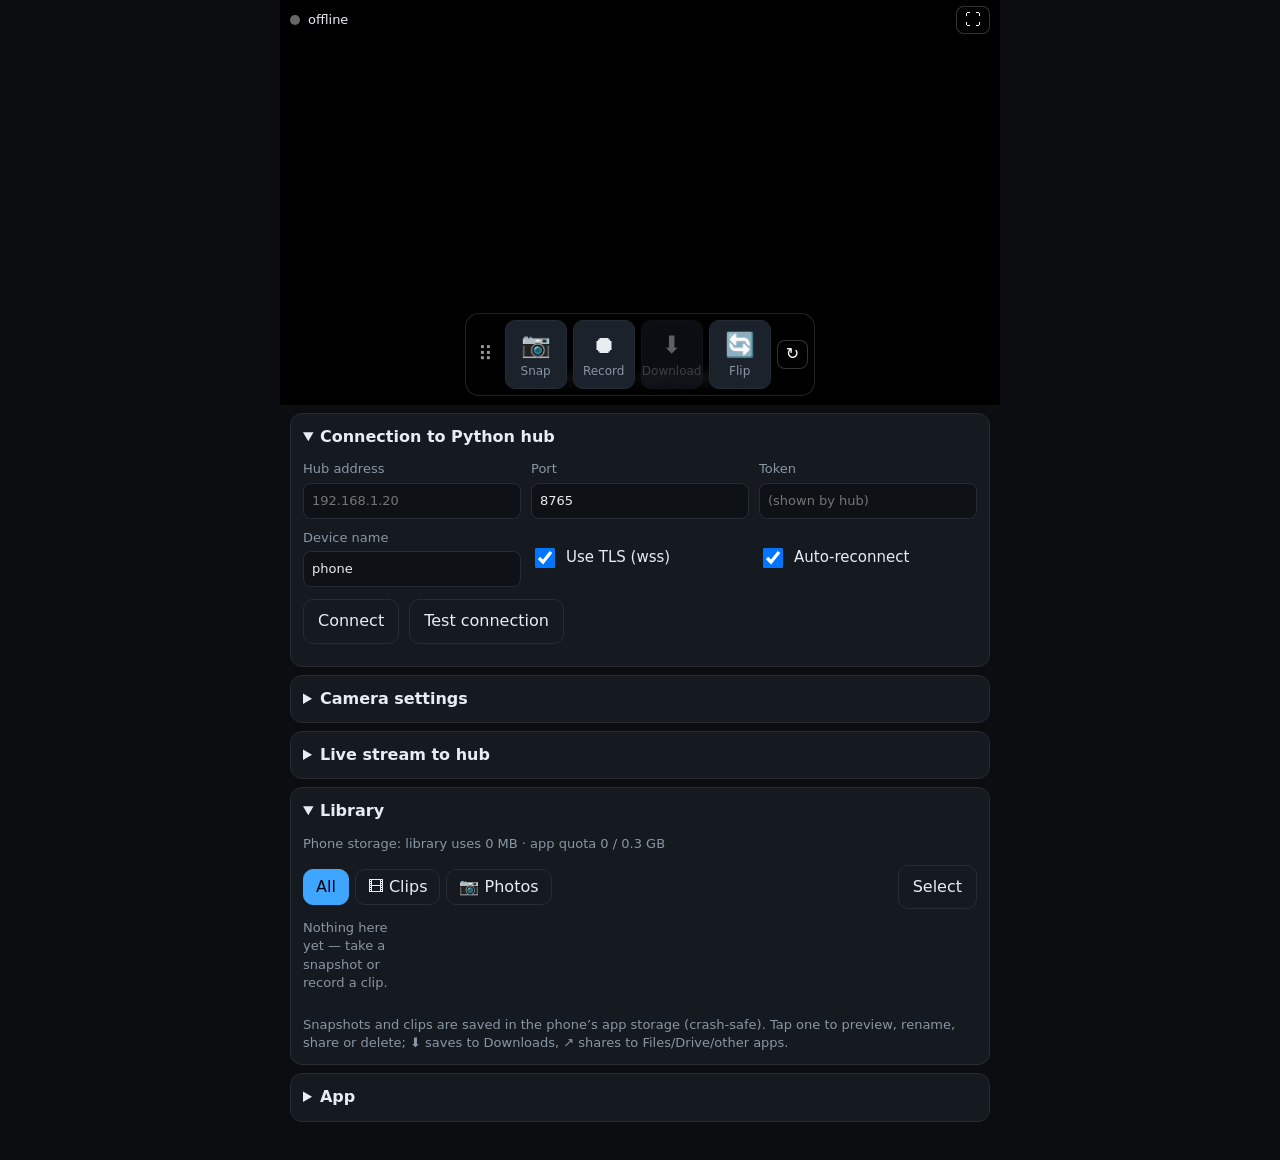
==== index.html @ 494fe661 "Persist snapshots; unified Library to manage photos and video clips (v0.4.0) Co-Authored-By: Claude " ====
<!doctype html>
<html lang="en">
<head>
<meta charset="utf-8">
<meta name="viewport" content="width=device-width, initial-scale=1, viewport-fit=cover">
<meta name="theme-color" content="#0b0d10">
<title>IP Webcam</title>
<link rel="manifest" href="manifest.webmanifest">
<link rel="icon" href="icons/icon-192.png">
<link rel="apple-touch-icon" href="icons/icon-192.png">
<link rel="stylesheet" href="style.css">
</head>
<body>
<main>
  <section class="view">
    <video id="video" playsinline muted autoplay></video>
    <div class="hud">
      <span id="connDot" class="dot off"></span><span id="connText">offline</span>
      <span id="recBadge" class="badge" hidden>● REC <b id="recTime">0:00</b></span>
      <span id="camInfo" class="info"></span>
      <button id="btnFull" class="mini" title="Full-screen view">⛶</button>
    </div>
    <div id="actions" class="widget">
      <span class="grip" title="Drag to move">⠿</span>
      <button id="btnSnap" class="big">📷<small>Snap</small></button>
      <button id="btnRec" class="big">⏺<small>Record</small></button>
      <button id="btnDl" class="big" disabled>⬇<small>Download</small></button>
      <button id="btnFlip" class="big">🔄<small>Flip</small></button>
      <button class="rot mini" title="Rotate toolbar">↻</button>
    </div>
    <div id="quick" class="widget quick" hidden>
      <span class="grip" title="Drag to move">⠿</span>
      <div id="quickBody"></div>
      <button class="rot mini" title="Rotate panel">↻</button>
    </div>
    <div id="toast" class="toast" hidden></div>
  </section>

  <section class="panels">
    <details id="pConn" open>
      <summary>Connection to Python hub</summary>
      <div class="grid">
        <label>Hub address <input id="hubHost" inputmode="url" placeholder="192.168.1.20" autocapitalize="off" autocomplete="off"></label>
        <label>Port <input id="hubPort" type="number" min="1" max="65535" value="8765"></label>
        <label>Token <input id="hubToken" placeholder="(shown by hub)" autocapitalize="off" autocomplete="off"></label>
        <label>Device name <input id="devName" placeholder="phone"></label>
        <label class="row"><input id="hubTls" type="checkbox" checked> Use TLS (wss)</label>
        <label class="row"><input id="hubAuto" type="checkbox" checked> Auto-reconnect</label>
      </div>
      <div class="actions">
        <button id="btnConnect">Connect</button>
        <button id="btnTest">Test connection</button>
        <a id="certLink" href="#" target="_blank" rel="noopener" hidden>Trust hub certificate ↗</a>
      </div>
      <p id="connHint" class="hint"></p>
    </details>

    <details id="pCam">
      <summary>Camera settings</summary>
      <div class="grid">
        <label>Camera <select id="selDevice"></select></label>
        <label>Resolution
          <select id="selRes">
            <option>640x480</option><option>1280x720</option><option>1920x1080</option><option>3840x2160</option>
          </select></label>
        <label>Frame rate <select id="selFps"><option>15</option><option>24</option><option>30</option><option>60</option></select></label>
        <label class="row"><input id="chkAudio" type="checkbox"> Record microphone</label>
      </div>
      <h4>Recording (compression)</h4>
      <div class="grid">
        <label>Quality / bitrate
          <select id="selBitrate"><option value="low">Low — 1 Mbps (~7 MB/min)</option><option value="medium">Medium — 2.5 Mbps (~19 MB/min)</option><option value="high">High — 5 Mbps (~38 MB/min)</option><option value="max">Max — 10 Mbps (~75 MB/min)</option></select></label>
        <label>Codec
          <select id="selCodec"><option value="auto">Auto (H.264 mp4 if available)</option><option value="h264">H.264 · mp4 (plays everywhere)</option><option value="vp9">VP9 · webm (smaller files)</option></select></label>
      </div>
      <h4>Device controls</h4>
      <div id="advControls" class="grid"><p class="hint">Start the camera to see controls.</p></div>
    </details>

    <details id="pStream">
      <summary>Live stream to hub</summary>
      <div class="grid">
        <label class="row"><input id="chkStream" type="checkbox"> Send preview frames</label>
        <label>Stream fps <input id="stFps" type="number" min="1" max="30" value="10"></label>
        <label>Stream width <input id="stWidth" type="number" min="160" max="3840" step="10" value="640"></label>
        <label>JPEG quality <input id="stQual" type="range" min="0.1" max="1" step="0.05" value="0.6"></label>
        <label>Snapshot quality <input id="snQual" type="range" min="0.5" max="1" step="0.01" value="0.92"></label>
      </div>
    </details>

    <details id="pLib" open>
      <summary>Library <span id="libCount"></span></summary>
      <p id="storInfo" class="hint"></p>
      <div class="libbar">
        <div id="libFilter"><button data-f="all" class="on">All</button><button data-f="video">🎞 Clips</button><button data-f="photo">📷 Photos</button></div>
        <button id="libSelect">Select</button>
      </div>
      <div id="libActions" class="libbar" hidden>
        <button id="libAll">All</button><span id="libSelN" class="hint"></span>
        <button id="libDl" disabled>⬇</button><button id="libShare" disabled>↗</button><button id="libDel" disabled>🗑</button>
      </div>
      <div id="libGrid" class="libgrid"></div>
      <p class="hint">Snapshots and clips are saved in the phone’s app storage (crash-safe). Tap one to preview, rename, share or delete; ⬇ saves to Downloads, ↗ shares to Files/Drive/other apps.</p>
    </details>

    <details id="pApp">
      <summary>App</summary>
      <p>Version <b id="verText"></b></p>
      <div class="actions">
        <button id="btnResetLayout">Reset control layout</button>
        <button id="btnInstall" hidden>Install app</button>
        <button id="btnUpdate">Update / clear cache</button>
      </div>
      <p class="hint">Once installed the app works with no internet. “Update / clear cache” deletes cached files and reloads the newest version (needs the page reachable once).</p>
    </details>
  </section>
</main>
<dialog id="preview">
  <div id="pvBody"></div>
  <p id="pvName" class="hint"></p>
  <div class="actions"><button id="pvDl">⬇ Download</button><button id="pvShare">↗ Share</button><button id="pvRename">✎ Rename</button><button id="pvDel">🗑 Delete</button><button id="pvClose">Close</button></div>
</dialog>
<script src="version.js"></script>
<script src="app.js"></script>
</body>
</html>
---- style.css ----
:root{--bg:#0b0d10;--card:#151a20;--line:#252c35;--fg:#e8edf2;--dim:#8a96a3;--acc:#3ea6ff;--red:#ff4d4d;--grn:#3ddc84}
*{box-sizing:border-box}
html,body{margin:0;background:var(--bg);color:var(--fg);font:16px/1.4 system-ui,sans-serif;-webkit-tap-highlight-color:transparent}
main{max-width:720px;margin:0 auto;padding:env(safe-area-inset-top) 0 env(safe-area-inset-bottom)}
.view{position:relative;background:#000;aspect-ratio:16/9;max-height:55vh;width:100%}
video{width:100%;height:100%;object-fit:contain;display:block}
.hud{position:absolute;left:0;right:0;top:0;display:flex;gap:8px;align-items:center;padding:6px 10px;font-size:13px;background:linear-gradient(#000a,transparent)}
.info{margin-left:auto;color:var(--dim)}
.dot{width:10px;height:10px;border-radius:50%;display:inline-block}
.dot.off{background:#666}.dot.on{background:var(--grn)}.dot.wait{background:#ffb020}
.badge{background:var(--red);color:#fff;padding:1px 8px;border-radius:10px}
.toast{position:absolute;left:50%;bottom:10px;transform:translateX(-50%);background:#000c;padding:6px 14px;border-radius:16px;font-size:14px;max-width:90%}
button{font:inherit;color:var(--fg);background:var(--card);border:1px solid var(--line);border-radius:10px;padding:10px 14px}
button:active{background:#1f2730}button:disabled{opacity:.4}
button.big{font-size:24px;display:flex;flex-direction:column;align-items:center;padding:8px 0}
button.big small{font-size:12px;color:var(--dim)}
button.rec{background:var(--red);border-color:var(--red)}button.rec small{color:#fff}
.panels{padding:0 10px 30px}
details{background:var(--card);border:1px solid var(--line);border-radius:12px;margin:8px 0;padding:0 12px}
summary{padding:12px 0;font-weight:600;cursor:pointer}
.grid{display:grid;grid-template-columns:repeat(auto-fit,minmax(200px,1fr));gap:10px;padding-bottom:12px}
label{display:flex;flex-direction:column;gap:4px;font-size:13px;color:var(--dim)}
label.row{flex-direction:row;align-items:center;gap:8px;color:var(--fg);font-size:15px}
input,select{font:inherit;color:var(--fg);background:#0e1216;border:1px solid var(--line);border-radius:8px;padding:8px;min-width:0}
input[type=checkbox]{width:20px;height:20px}
input[type=range]{padding:0}
.val{color:var(--fg)}
.actions{display:flex;gap:10px;align-items:center;flex-wrap:wrap;padding-bottom:10px}
.actions a{color:var(--acc)}
.hint{color:var(--dim);font-size:13px;margin:0 0 12px}
h4{margin:4px 0 8px;color:var(--dim);font-size:13px;text-transform:uppercase;letter-spacing:.05em}
.gallery{display:grid;grid-template-columns:repeat(auto-fill,minmax(110px,1fr));gap:8px;padding-bottom:12px}
.gallery a{display:block;position:relative}
.gallery img{width:100%;aspect-ratio:4/3;object-fit:cover;border-radius:8px;display:block}
.rec-row{display:flex;gap:6px;align-items:center;padding:6px 0;border-top:1px solid var(--line)}.rec-row span{flex:1;font-size:13px;overflow-wrap:anywhere}.rec-row button{padding:6px 10px}
.widget{position:absolute;z-index:6;display:flex;align-items:stretch;gap:6px;padding:6px;background:#000b;border:1px solid #fff2;border-radius:14px;backdrop-filter:blur(6px)}
.widget .grip{display:flex;align-items:center;padding:0 6px;color:#fff9;cursor:grab;touch-action:none;user-select:none;font-size:20px}
.widget.vert{flex-direction:column}.widget.vert .grip{padding:4px 0;justify-content:center}
.widget button.big{width:62px;background:#1b222b}
.widget label{color:#ddd;font-size:12px;min-width:110px}
.widget .mini{align-self:center}
.mini{padding:2px 8px;font-size:16px;background:#0008;border:1px solid #fff3;border-radius:8px;color:#fff}
.hud .mini{pointer-events:auto}
#quickBody{display:flex;gap:10px;align-items:center}.widget.vert #quickBody{flex-direction:column;align-items:stretch}
body.full .view{position:fixed;inset:0;max-height:none;aspect-ratio:auto;height:100dvh;z-index:4}
body.full .panels{display:none}
.view{min-height:280px}
.widget.vert button.big{width:46px;padding:6px 0}.widget.vert button.big small{display:none}
.libbar{display:flex;gap:8px;align-items:center;justify-content:space-between;margin-bottom:10px;flex-wrap:wrap}
.libbar>div{display:flex;gap:6px;align-items:center}
#libFilter button{padding:6px 12px}#libFilter button.on{background:var(--acc);border-color:var(--acc);color:#001}
.libgrid{display:grid;grid-template-columns:repeat(auto-fill,minmax(105px,1fr));gap:8px;padding-bottom:12px}
.card{position:relative;background:#0e1216;border:2px solid transparent;border-radius:10px;overflow:hidden;cursor:pointer}
.card.sel{border-color:var(--acc)}
.card img,.card .noimg{width:100%;aspect-ratio:4/3;object-fit:cover;display:flex;align-items:center;justify-content:center;font-size:28px;background:#1b222b}
.card .tag{position:absolute;left:4px;top:4px;background:#000b;font-size:11px;padding:1px 6px;border-radius:8px}
.card .chk{position:absolute;right:4px;top:4px;width:22px;height:22px;border-radius:50%;background:#000b;border:2px solid #fff;display:flex;align-items:center;justify-content:center;font-size:13px}
.card.sel .chk{background:var(--acc);color:#001}
.card .cap{font-size:10px;color:var(--dim);padding:3px 5px;white-space:nowrap;overflow:hidden;text-overflow:ellipsis}
dialog{background:var(--card);color:var(--fg);border:1px solid var(--line);border-radius:14px;padding:12px;width:min(96vw,640px);max-height:92vh}
dialog::backdrop{background:#000c}
#pvBody img,#pvBody video{width:100%;max-height:60vh;object-fit:contain;background:#000;border-radius:8px;display:block}
[hidden]{display:none!important}
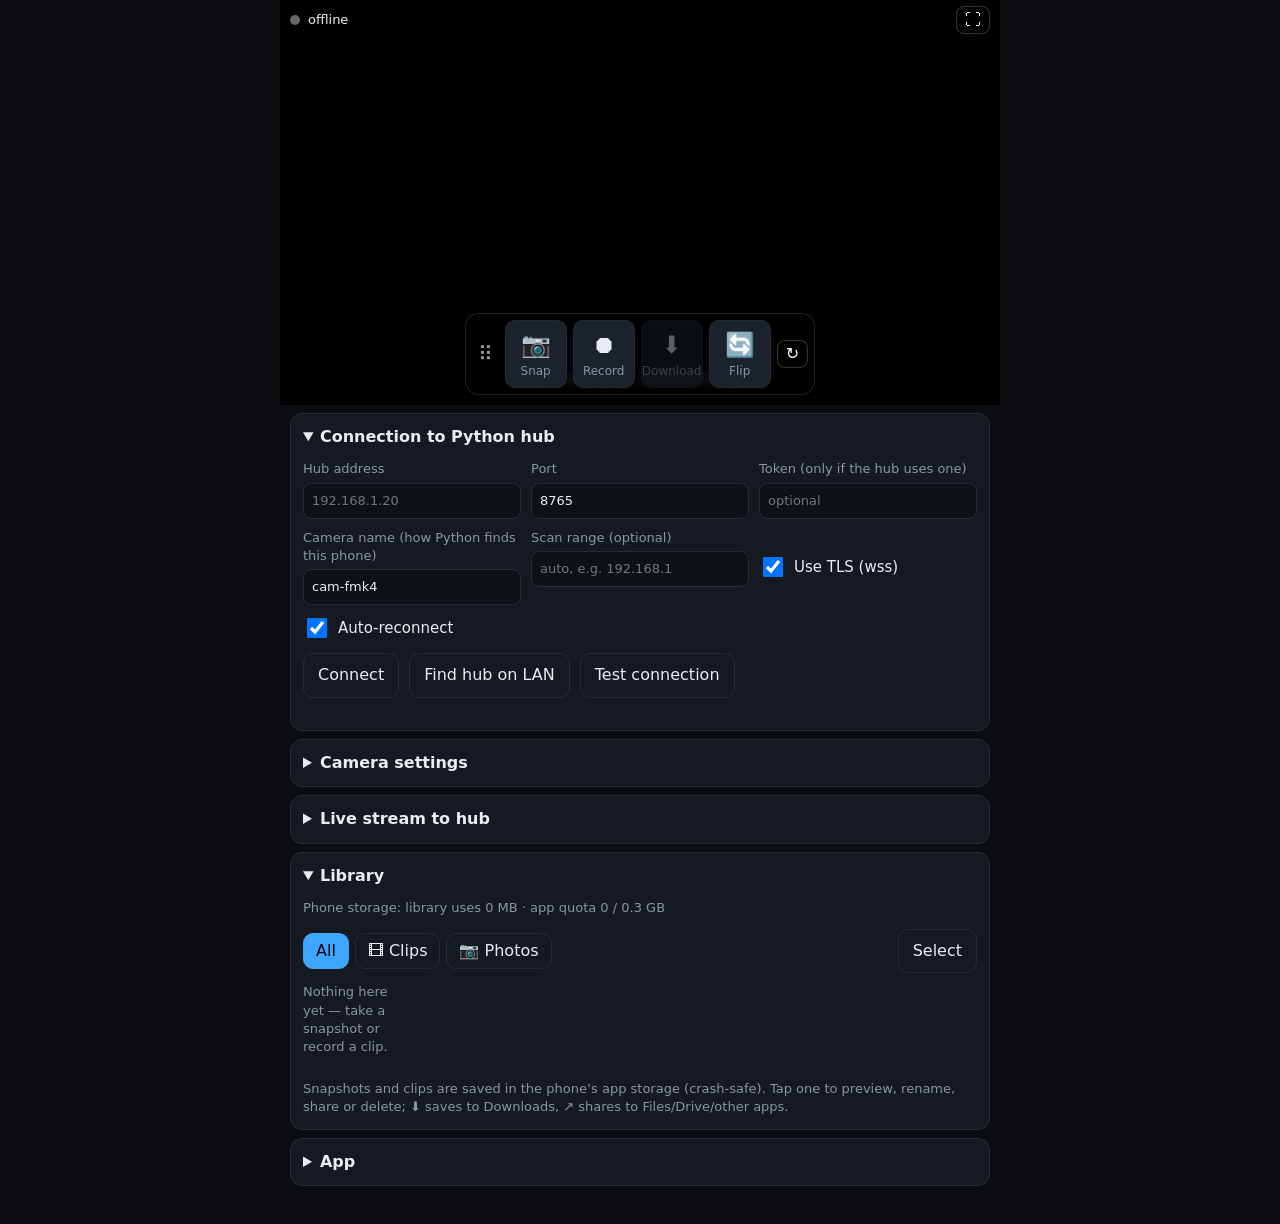
==== commit 125f9b1e: "Open by default (no token, LAN-only), multi-camera by name, LAN discovery from the phone, local CA w" ====
--- a/index.html
+++ b/index.html
@@ -42,17 +42,20 @@
       <div class="grid">
         <label>Hub address <input id="hubHost" inputmode="url" placeholder="192.168.1.20" autocapitalize="off" autocomplete="off"></label>
         <label>Port <input id="hubPort" type="number" min="1" max="65535" value="8765"></label>
-        <label>Token <input id="hubToken" placeholder="(shown by hub)" autocapitalize="off" autocomplete="off"></label>
-        <label>Device name <input id="devName" placeholder="phone"></label>
+        <label>Token (only if the hub uses one) <input id="hubToken" placeholder="optional" autocapitalize="off" autocomplete="off"></label>
+        <label>Camera name (how Python finds this phone) <input id="devName" placeholder="kitchen"></label>
+        <label>Scan range (optional) <input id="scanRange" placeholder="auto, e.g. 192.168.1" autocapitalize="off" autocomplete="off"></label>
         <label class="row"><input id="hubTls" type="checkbox" checked> Use TLS (wss)</label>
         <label class="row"><input id="hubAuto" type="checkbox" checked> Auto-reconnect</label>
       </div>
       <div class="actions">
         <button id="btnConnect">Connect</button>
+        <button id="btnFind">Find hub on LAN</button>
         <button id="btnTest">Test connection</button>
         <a id="certLink" href="#" target="_blank" rel="noopener" hidden>Trust hub certificate ↗</a>
       </div>
       <p id="connHint" class="hint"></p>
+      <div id="hubPick" class="actions"></div>
     </details>
 
     <details id="pCam">
@@ -97,7 +100,7 @@
       </div>
       <div id="libActions" class="libbar" hidden>
         <button id="libAll">All</button><span id="libSelN" class="hint"></span>
-        <button id="libDl" disabled>⬇</button><button id="libShare" disabled>↗</button><button id="libDel" disabled>🗑</button>
+        <button id="libDl" disabled>⬇</button><button id="libPush" disabled title="Send to the PC (hub)">→ PC</button><button id="libShare" disabled>↗</button><button id="libDel" disabled>🗑</button>
       </div>
       <div id="libGrid" class="libgrid"></div>
       <p class="hint">Snapshots and clips are saved in the phone’s app storage (crash-safe). Tap one to preview, rename, share or delete; ⬇ saves to Downloads, ↗ shares to Files/Drive/other apps.</p>
@@ -118,7 +121,7 @@
 <dialog id="preview">
   <div id="pvBody"></div>
   <p id="pvName" class="hint"></p>
-  <div class="actions"><button id="pvDl">⬇ Download</button><button id="pvShare">↗ Share</button><button id="pvRename">✎ Rename</button><button id="pvDel">🗑 Delete</button><button id="pvClose">Close</button></div>
+  <div class="actions"><button id="pvDl">⬇ Download</button><button id="pvShare">↗ Share</button><button id="pvPush" title="Send to the PC (hub)">→ PC</button><button id="pvRename">✎ Rename</button><button id="pvDel">🗑 Delete</button><button id="pvClose">Close</button></div>
 </dialog>
 <script src="version.js"></script>
 <script src="app.js"></script>
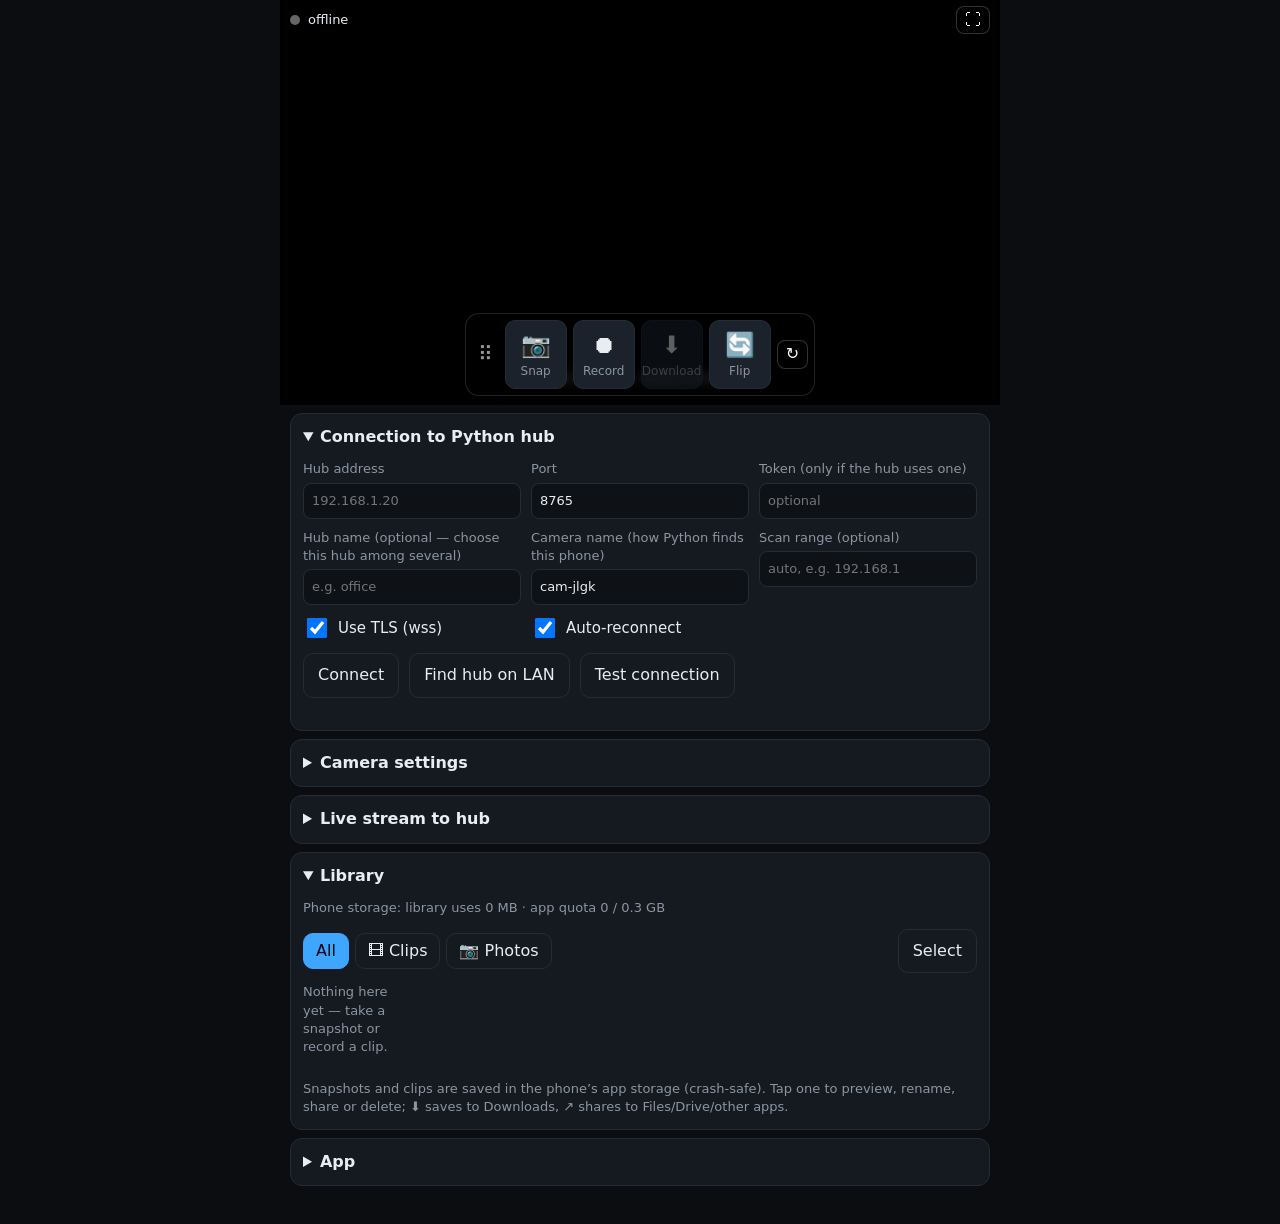
==== commit 9fd2f616: "Name the hub (--name); phone picks a hub by name when scanning (v0.6.1) Co-Authored-By: Claude Sonne" ====
--- a/index.html
+++ b/index.html
@@ -43,6 +43,7 @@
         <label>Hub address <input id="hubHost" inputmode="url" placeholder="192.168.1.20" autocapitalize="off" autocomplete="off"></label>
         <label>Port <input id="hubPort" type="number" min="1" max="65535" value="8765"></label>
         <label>Token (only if the hub uses one) <input id="hubToken" placeholder="optional" autocapitalize="off" autocomplete="off"></label>
+        <label>Hub name (optional — choose this hub among several) <input id="hubName" placeholder="e.g. office" autocapitalize="off" autocomplete="off"></label>
         <label>Camera name (how Python finds this phone) <input id="devName" placeholder="kitchen"></label>
         <label>Scan range (optional) <input id="scanRange" placeholder="auto, e.g. 192.168.1" autocapitalize="off" autocomplete="off"></label>
         <label class="row"><input id="hubTls" type="checkbox" checked> Use TLS (wss)</label>
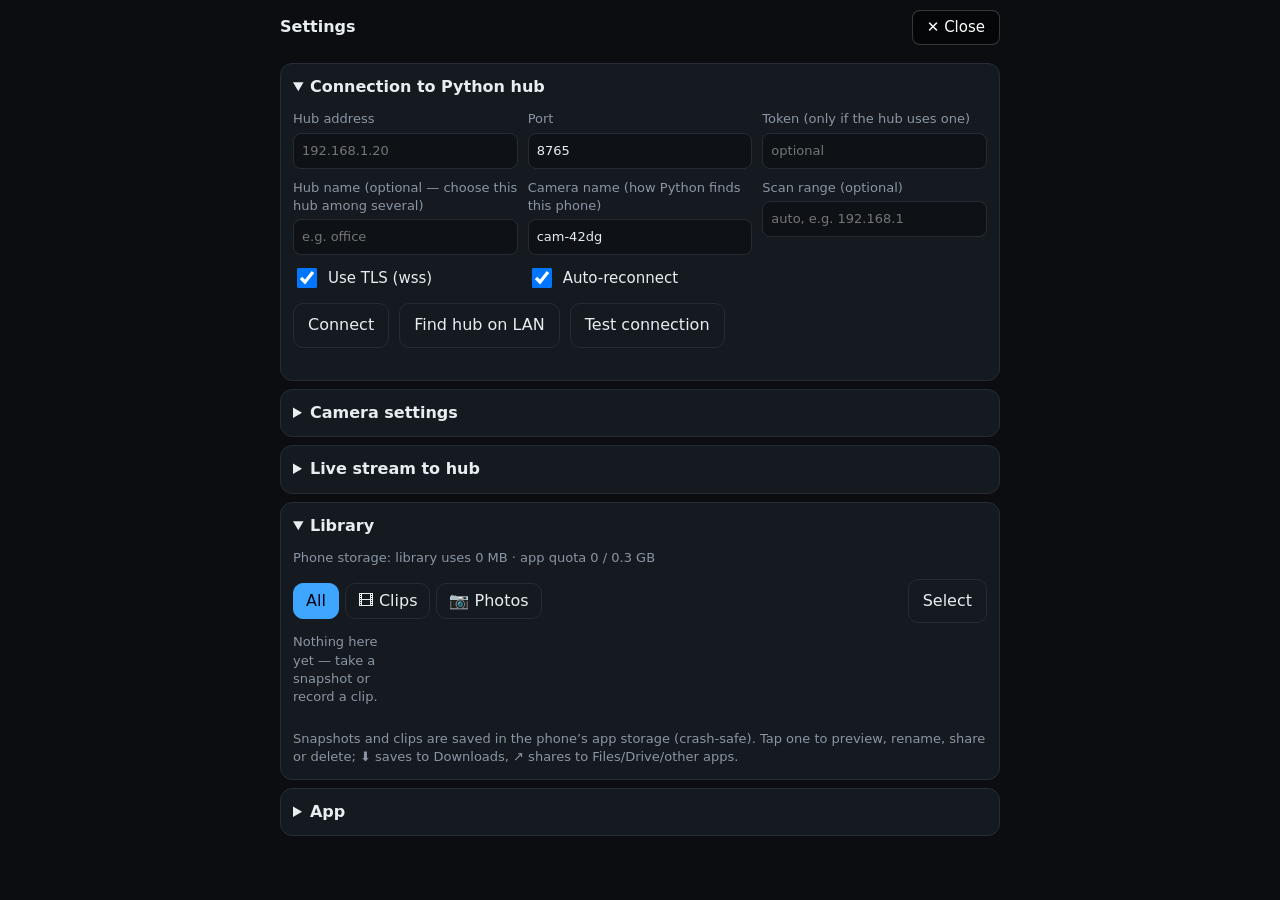
==== commit 87456aca: "Camera screen: maximal view with controls docked around it, settings sheet, pinch zoom, preview fit," ====
--- a/index.html
+++ b/index.html
@@ -11,32 +11,37 @@
 <link rel="stylesheet" href="style.css">
 </head>
 <body>
-<main>
+<main class="stage">
   <section class="view">
     <video id="video" playsinline muted autoplay></video>
     <div class="hud">
       <span id="connDot" class="dot off"></span><span id="connText">offline</span>
       <span id="recBadge" class="badge" hidden>● REC <b id="recTime">0:00</b></span>
       <span id="camInfo" class="info"></span>
-      <button id="btnFull" class="mini" title="Full-screen view">⛶</button>
-    </div>
-    <div id="actions" class="widget">
-      <span class="grip" title="Drag to move">⠿</span>
-      <button id="btnSnap" class="big">📷<small>Snap</small></button>
-      <button id="btnRec" class="big">⏺<small>Record</small></button>
-      <button id="btnDl" class="big" disabled>⬇<small>Download</small></button>
-      <button id="btnFlip" class="big">🔄<small>Flip</small></button>
-      <button class="rot mini" title="Rotate toolbar">↻</button>
-    </div>
-    <div id="quick" class="widget quick" hidden>
-      <span class="grip" title="Drag to move">⠿</span>
-      <div id="quickBody"></div>
-      <button class="rot mini" title="Rotate panel">↻</button>
+      <button id="btnFull" class="mini" title="Full screen">⛶</button>
+      <button id="btnSheet" class="mini" title="Settings, connection, library">⚙</button>
     </div>
     <div id="toast" class="toast" hidden></div>
   </section>
 
-  <section class="panels">
+  <div id="quick" class="widget quick" hidden>
+    <span class="grip" title="Drag to move">⠿</span>
+    <div id="quickBody"></div>
+    <button class="rot mini" title="Rotate panel">↻</button>
+  </div>
+
+  <div id="actions" class="widget">
+    <span class="grip" title="Drag to move">⠿</span>
+    <button id="btnFlip" class="big">🔄<small>Flip</small></button>
+    <button id="btnSnap" class="big shutter">📷<small>Snap</small></button>
+    <button id="btnRec" class="big">⏺<small>Record</small></button>
+    <button id="btnDl" class="big" disabled>⬇<small>Download</small></button>
+    <button class="rot mini" title="Rotate toolbar">↻</button>
+  </div>
+</main>
+
+<section id="sheet" class="panels" hidden>
+  <div class="sheethead"><b>Settings</b><button id="btnSheetClose" class="mini">✕ Close</button></div>
     <details id="pConn" open>
       <summary>Connection to Python hub</summary>
       <div class="grid">
@@ -62,6 +67,7 @@
     <details id="pCam">
       <summary>Camera settings</summary>
       <div class="grid">
+        <label>Preview fit <select id="selFit"><option value="contain">Fit — whole frame (default)</option><option value="cover">Fill — crop edges to use the full screen</option></select></label>
         <label>Camera <select id="selDevice"></select></label>
         <label>Resolution
           <select id="selRes">
@@ -111,14 +117,14 @@
       <summary>App</summary>
       <p>Version <b id="verText"></b></p>
       <div class="actions">
-        <button id="btnResetLayout">Reset control layout</button>
+        <label>Controls <select id="selLayout"><option value="docked">Docked around the view (default)</option><option value="free">Floating (drag anywhere)</option></select></label>
+        <button id="btnResetLayout">Reset floating layout</button>
         <button id="btnInstall" hidden>Install app</button>
         <button id="btnUpdate">Update / clear cache</button>
       </div>
       <p class="hint">Once installed the app works with no internet. “Update / clear cache” deletes cached files and reloads the newest version (needs the page reachable once).</p>
     </details>
-  </section>
-</main>
+</section>
 <dialog id="preview">
   <div id="pvBody"></div>
   <p id="pvName" class="hint"></p>
--- a/style.css
+++ b/style.css
@@ -61,3 +61,34 @@
 dialog::backdrop{background:#000c}
 #pvBody img,#pvBody video{width:100%;max-height:60vh;object-fit:contain;background:#000;border-radius:8px;display:block}
 [hidden]{display:none!important}
+
+/* ---- camera screen: view maximal, immediate controls docked around it ---- */
+html,body{height:100%;overflow:hidden}
+main.stage{max-width:none;margin:0;padding:0;display:grid;height:100dvh;background:#000;
+  grid-template-columns:minmax(0,1fr);grid-template-rows:minmax(0,1fr) auto auto;grid-template-areas:"view" "quick" "act"}
+.stage .view{grid-area:view;aspect-ratio:auto;max-height:none;min-height:0;height:100%;touch-action:none}
+.stage #quick{grid-area:quick}.stage #actions{grid-area:act}
+.hud{padding-top:max(6px,env(safe-area-inset-top))}
+.stage:not(.free) .widget{position:static;border:0;border-radius:0;background:#0b0d10;backdrop-filter:none;padding:8px 12px}
+.stage:not(.free) .grip,.stage:not(.free) .rot{display:none}
+.stage:not(.free) #actions{justify-content:space-around;align-items:center;gap:8px;padding-bottom:max(8px,env(safe-area-inset-bottom))}
+.stage:not(.free) #actions button.big{flex:1;max-width:96px;height:64px;font-size:26px;width:auto}
+.stage:not(.free) #actions #btnSnap{flex:none;width:84px;max-width:none;height:84px;border-radius:50%;background:#fff;color:#111;border:5px solid #9aa4af}
+.stage:not(.free) #actions #btnSnap small{color:#444}
+.stage:not(.free) #quickBody{flex:1;display:flex;gap:18px;align-items:center;overflow-x:auto;width:100%}
+.stage:not(.free) #quick label{flex:1;min-width:130px;font-size:12px}
+.stage:not(.free) #quick{padding-top:4px;padding-bottom:0}
+.stage.free .widget{position:absolute}
+@media (orientation:landscape){
+  main.stage{grid-template-columns:minmax(0,1fr) auto;grid-template-rows:minmax(0,1fr) auto;grid-template-areas:"view act" "quick act"}
+  .stage:not(.free) #actions{flex-direction:column;justify-content:center;padding:8px 14px;padding-right:max(14px,env(safe-area-inset-right))}
+  .stage:not(.free) #actions button.big{flex:none;width:76px;height:54px;max-width:none}
+  .stage:not(.free) #actions #btnSnap{width:74px;height:74px}
+  .stage:not(.free) #actions button.big small{display:none}
+}
+#sheet{position:fixed;inset:0;z-index:20;background:var(--bg);overflow:auto;padding:0 10px 40px}
+#sheet>*{max-width:720px;margin-left:auto;margin-right:auto}
+.sheethead{position:sticky;top:0;z-index:2;display:flex;justify-content:space-between;align-items:center;background:var(--bg);padding:max(10px,env(safe-area-inset-top)) 0 10px}
+.sheethead .mini{font-size:15px;padding:6px 14px}
+.stage:not(.free) #quick label{flex-direction:row;align-items:center;gap:8px;white-space:nowrap}
+.stage:not(.free) #quick label input[type=range]{flex:1;min-width:90px}
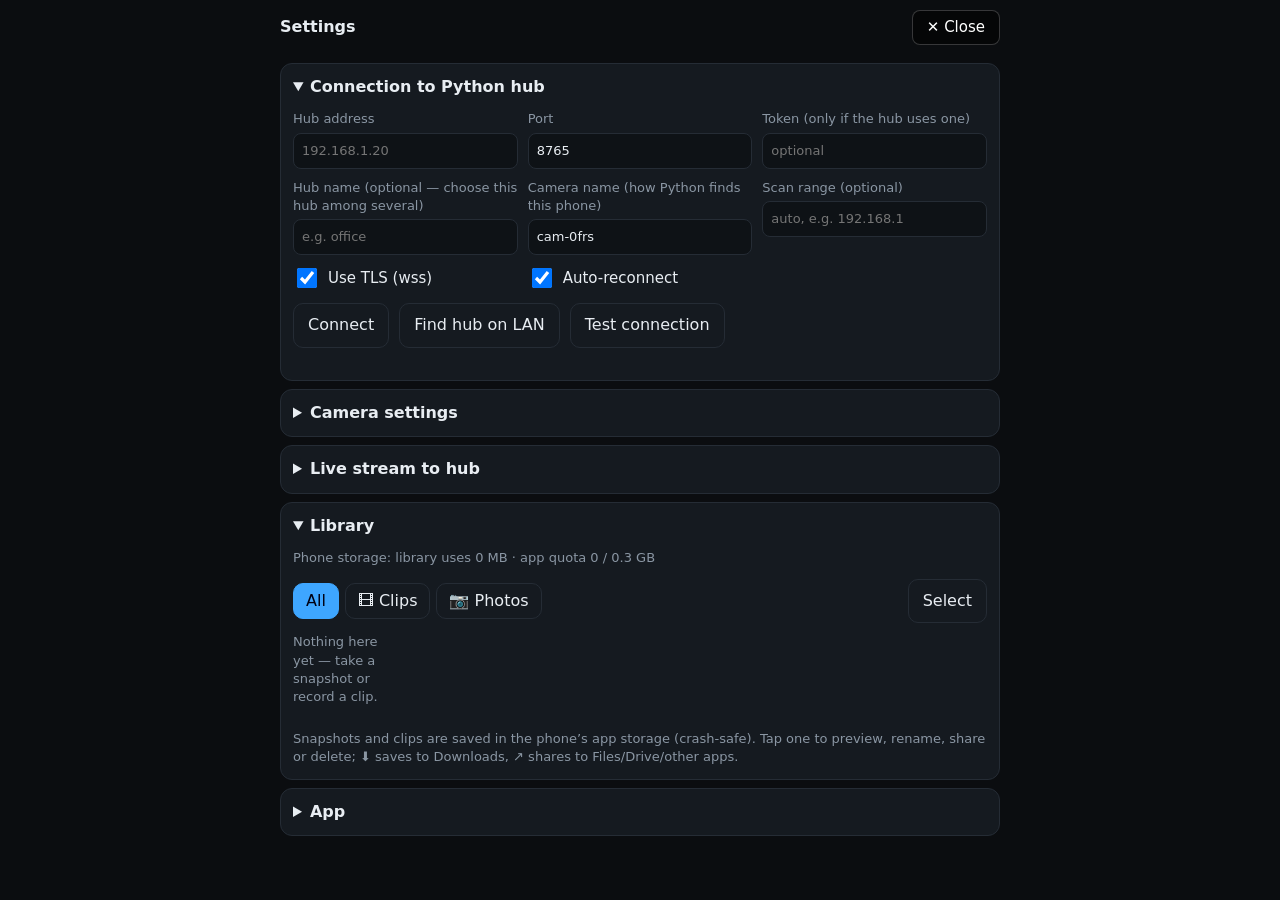
==== commit b10839c4: "Full-resolution photos: ImageCapture stills (photo size setting), strict camera resolution with low-" ====
--- a/index.html
+++ b/index.html
@@ -71,8 +71,9 @@
         <label>Camera <select id="selDevice"></select></label>
         <label>Resolution
           <select id="selRes">
-            <option>640x480</option><option>1280x720</option><option>1920x1080</option><option>3840x2160</option>
+            <option>640x480</option><option>1280x720</option><option>1920x1080</option><option>3840x2160</option><option value="max">Maximum available</option>
           </select></label>
+        <label>Photo size <select id="selPhoto"><option value="max">Maximum (full sensor)</option><option value="12mp">≈ 12 MP</option><option value="8mp">≈ 8 MP</option><option value="2mp">≈ 2 MP</option><option value="video">Video frame size</option></select></label>
         <label>Frame rate <select id="selFps"><option>15</option><option>24</option><option>30</option><option>60</option></select></label>
         <label class="row"><input id="chkAudio" type="checkbox"> Record microphone</label>
       </div>
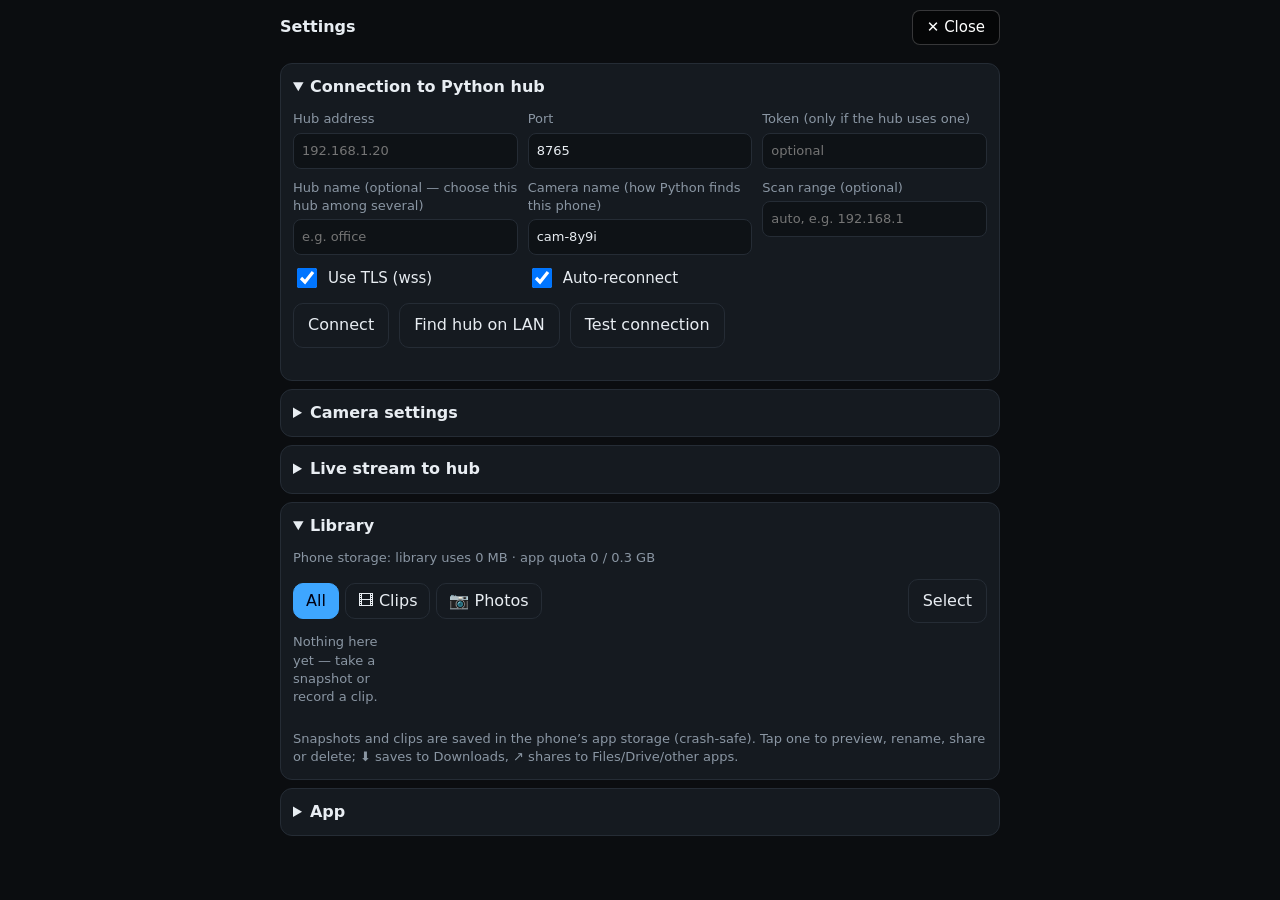
==== commit 33fe899e: "WYSIWYG aspect ratio: preview frame, photos, clips and stream share one output aspect; remove Fill p" ====
--- a/index.html
+++ b/index.html
@@ -13,7 +13,7 @@
 <body>
 <main class="stage">
   <section class="view">
-    <video id="video" playsinline muted autoplay></video>
+    <div id="frame"><video id="video" playsinline muted autoplay></video></div>
     <div class="hud">
       <span id="connDot" class="dot off"></span><span id="connText">offline</span>
       <span id="recBadge" class="badge" hidden>● REC <b id="recTime">0:00</b></span>
@@ -67,12 +67,13 @@
     <details id="pCam">
       <summary>Camera settings</summary>
       <div class="grid">
-        <label>Preview fit <select id="selFit"><option value="contain">Fit — whole frame (default)</option><option value="cover">Fill — crop edges to use the full screen</option></select></label>
         <label>Camera <select id="selDevice"></select></label>
         <label>Resolution
           <select id="selRes">
             <option>640x480</option><option>1280x720</option><option>1920x1080</option><option>3840x2160</option><option value="max">Maximum available</option>
           </select></label>
+        <label>Aspect ratio (preview, photos, clips and stream all match)
+          <select id="selAspect"><option value="native">Camera default</option><option value="16:9">16:9</option><option value="4:3">4:3</option><option value="3:2">3:2</option><option value="1:1">1:1 square</option><option value="21:9">21:9 wide</option></select></label>
         <label>Photo size <select id="selPhoto"><option value="max">Maximum (full sensor)</option><option value="12mp">≈ 12 MP</option><option value="8mp">≈ 8 MP</option><option value="2mp">≈ 2 MP</option><option value="video">Video frame size</option></select></label>
         <label>Frame rate <select id="selFps"><option>15</option><option>24</option><option>30</option><option>60</option></select></label>
         <label class="row"><input id="chkAudio" type="checkbox"> Record microphone</label>
--- a/style.css
+++ b/style.css
@@ -92,3 +92,8 @@
 .sheethead .mini{font-size:15px;padding:6px 14px}
 .stage:not(.free) #quick label{flex-direction:row;align-items:center;gap:8px;white-space:nowrap}
 .stage:not(.free) #quick label input[type=range]{flex:1;min-width:90px}
+
+/* preview = exactly the output frame (size set in JS from the output aspect) */
+.view{display:flex;align-items:center;justify-content:center}
+#frame{position:relative;overflow:hidden;background:#000;flex:none;box-shadow:0 0 0 1px #fff2}
+#frame video{width:100%;height:100%;display:block}
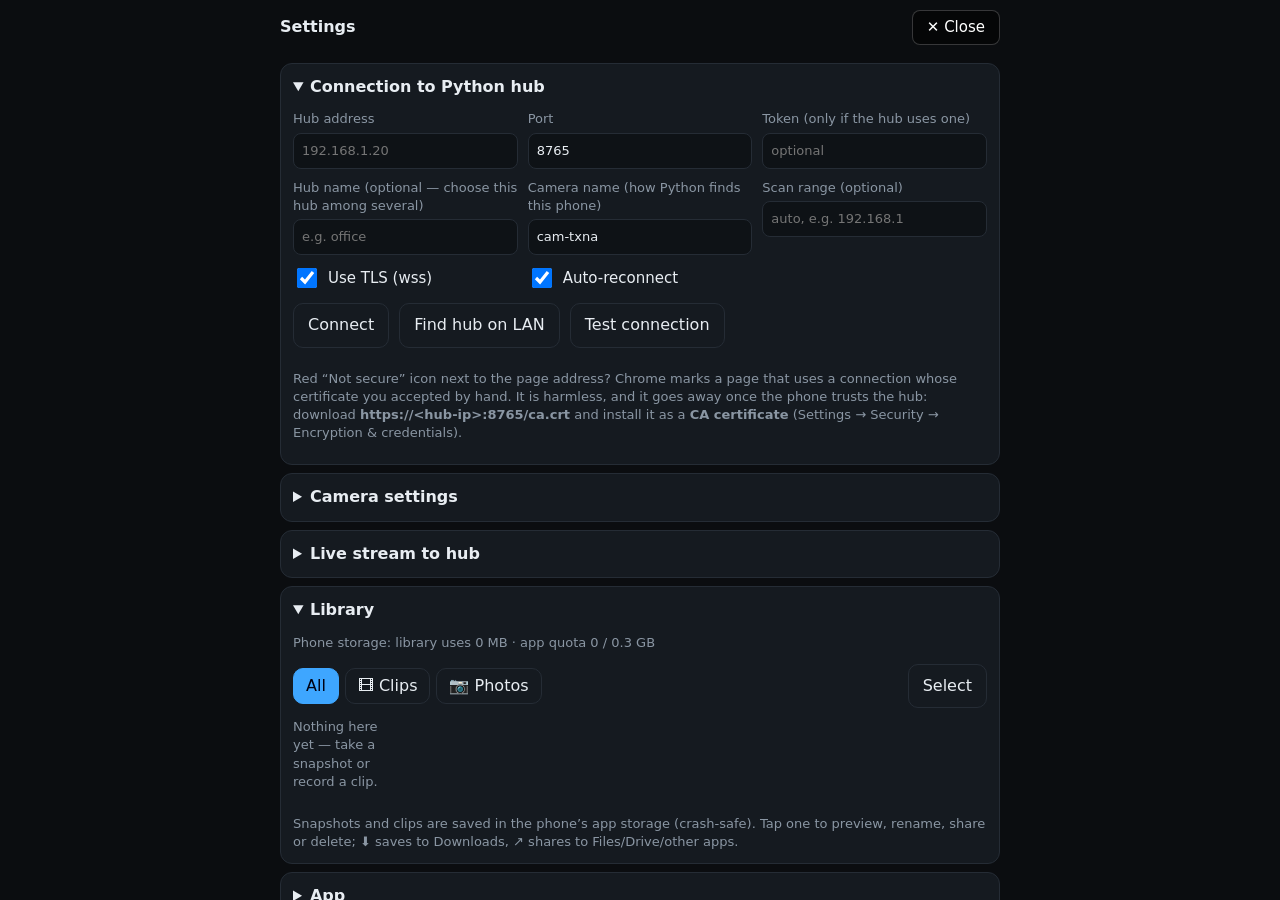
==== commit 53d3da75: "Explain the Chrome 'Not secure' icon (hub certificate accepted by hand) in the app and troubleshooti" ====
--- a/index.html
+++ b/index.html
@@ -61,6 +61,7 @@
         <a id="certLink" href="#" target="_blank" rel="noopener" hidden>Trust hub certificate ↗</a>
       </div>
       <p id="connHint" class="hint"></p>
+      <p class="hint">Red “Not secure” icon next to the page address? Chrome marks a page that uses a connection whose certificate you accepted by hand. It is harmless, and it goes away once the phone trusts the hub: download <b>https://&lt;hub-ip&gt;:8765/ca.crt</b> and install it as a <b>CA certificate</b> (Settings → Security → Encryption &amp; credentials).</p>
       <div id="hubPick" class="actions"></div>
     </details>
 
